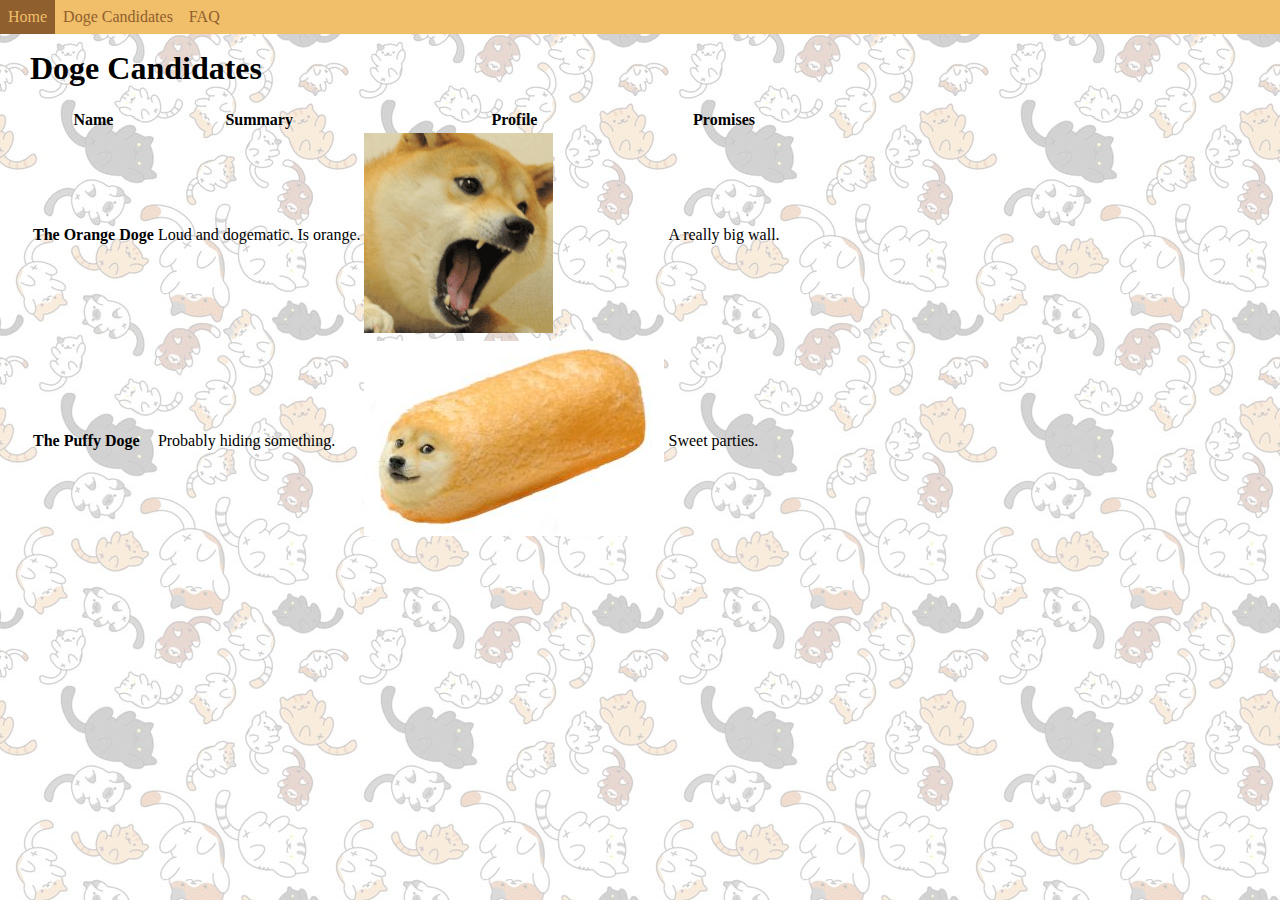
==== candidates/index.html @ 0e08bf02 "table width edits through div id" ====
<!DOCTYPE html>

<html>
<head>
	<title>Doge Candidates</title>
	<link rel="stylesheet" href="/css/rainboots.css">	
</head>

<body>
	<nav>
		<ul>
			<li><a href="/">Home</a></li>
			<li><a href="/candidates">Doge Candidates</a></li>
			<li><a href="/faq">FAQ</a></li>
		</ul>
	</nav>
	
	<h1>Doge Candidates</h1>

	<div id="candidateTable">
	<table>
		<tr>
			<th>Name</th>
			<th>Summary</th>
			<th>Profile</th>
			<th>Promises</th>
		</tr>
			<td><strong>The Orange Doge</strong></td>
			<td>Loud and dogematic. Is orange.</td>
			<td><img src="/imagefiles/angrydoge.gif" width="189" height="200" alt="Angry doge picture.">
			<td>A really big wall.</td>
		</tr>
		<tr>
			<td><strong>The Puffy Doge</strong></td>
			<td>Probably hiding something.</td>
			<td><img src="/imagefiles/twinkiedoge.jpg" width="300" height="195" alt="Twinkie doge picture.">
			<td>Sweet parties.</td>
		</tr>
	</table>
	</div>
</body>
</html>
---- css/rainboots.css ----
red {
    color: #C30000;
}

bl1 {
	color: #E5E5E5
}

p {
	font-family: comic sans ms;
}

p2 {
	text-align: right;
	font-size: 10px;
}

td {
	border-style: hidden;
	border-width: 20px;
}

body {
	background: url("/imagefiles/nekoatsume.jpg") repeat;
	margin-left: 30px;
}

.centerMe {
	margin-left: auto;
	margin-right: auto;
	display: block;
}

h1 {
	font-family: impact;
	margin-top: 50px;
}

h2 {
	font-family: arial black;
	padding: 5px;
}

table {
	font-family: comic sans ms;
}

ul {
	font-family: comic sans ms;
}

nav ul {
	position: fixed;
	top: 0;
	left: 0;
	width: 100%;
	list-style-type: none;
	margin: 0;
	padding: 0;
	background-color: #F1BE69
}

nav ul li {
	float: left;
}

nav ul li a {
	display: block;
	padding: 8px;
	background-color: #F1BE69;
	color: #8F5F2E;
	font-family: comic sans ms;
	text-decoration: none;
}

nav ul li a:hover {
	background-color: #8F5F2E;
	color: #F1BE69;
}

imgset {
	margin-top: 20px;
}

#pancakeTable {
	border-style: hidden;
	border-width: 20px;
	margin-top: 0;
	border-top: 0;
	padding-top: 0;
}

#candidateTalbe {
	border-style: hidden;
	border-width: 25px;
}
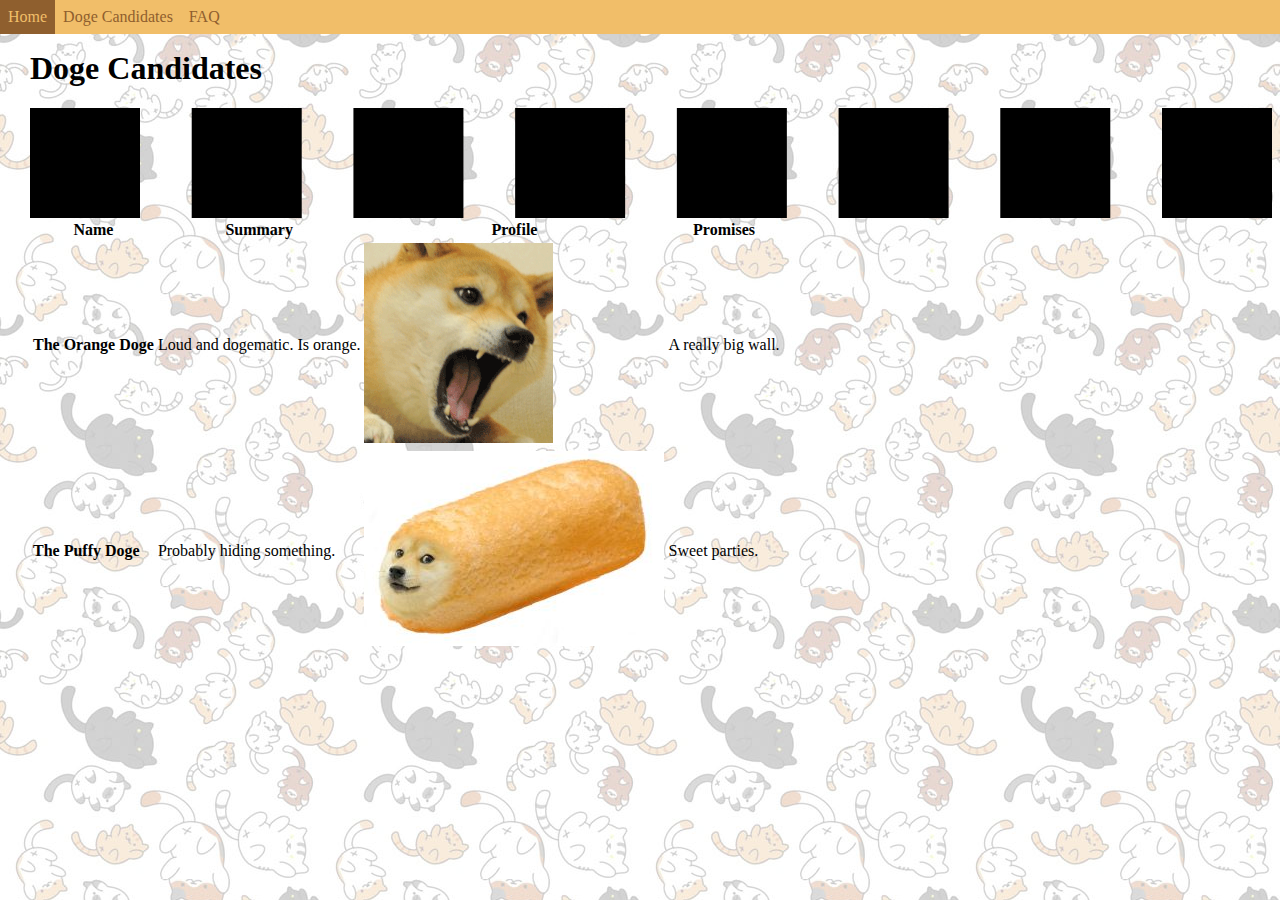
==== commit b460f6bb: "table dashed" ====
--- a/candidates/index.html
+++ b/candidates/index.html
@@ -17,8 +17,9 @@
 	
 	<h1>Doge Candidates</h1>
 
+	
+	<table>
 	<div id="candidateTable">
-	<table>
 		<tr>
 			<th>Name</th>
 			<th>Summary</th>
@@ -36,7 +37,7 @@
 			<td><img src="/imagefiles/twinkiedoge.jpg" width="300" height="195" alt="Twinkie doge picture.">
 			<td>Sweet parties.</td>
 		</tr>
+	</div>
 	</table>
-	</div>
 </body>
 </html>--- a/css/rainboots.css
+++ b/css/rainboots.css
@@ -84,13 +84,13 @@
 
 #pancakeTable {
 	border-style: hidden;
-	border-width: 20px;
+	border-width: 50px;
 	margin-top: 0;
 	border-top: 0;
 	padding-top: 0;
 }
 
-#candidateTalbe {
-	border-style: hidden;
-	border-width: 25px;
+#candidateTable {
+	border-style: dashed;
+	border-width: 55px;
 }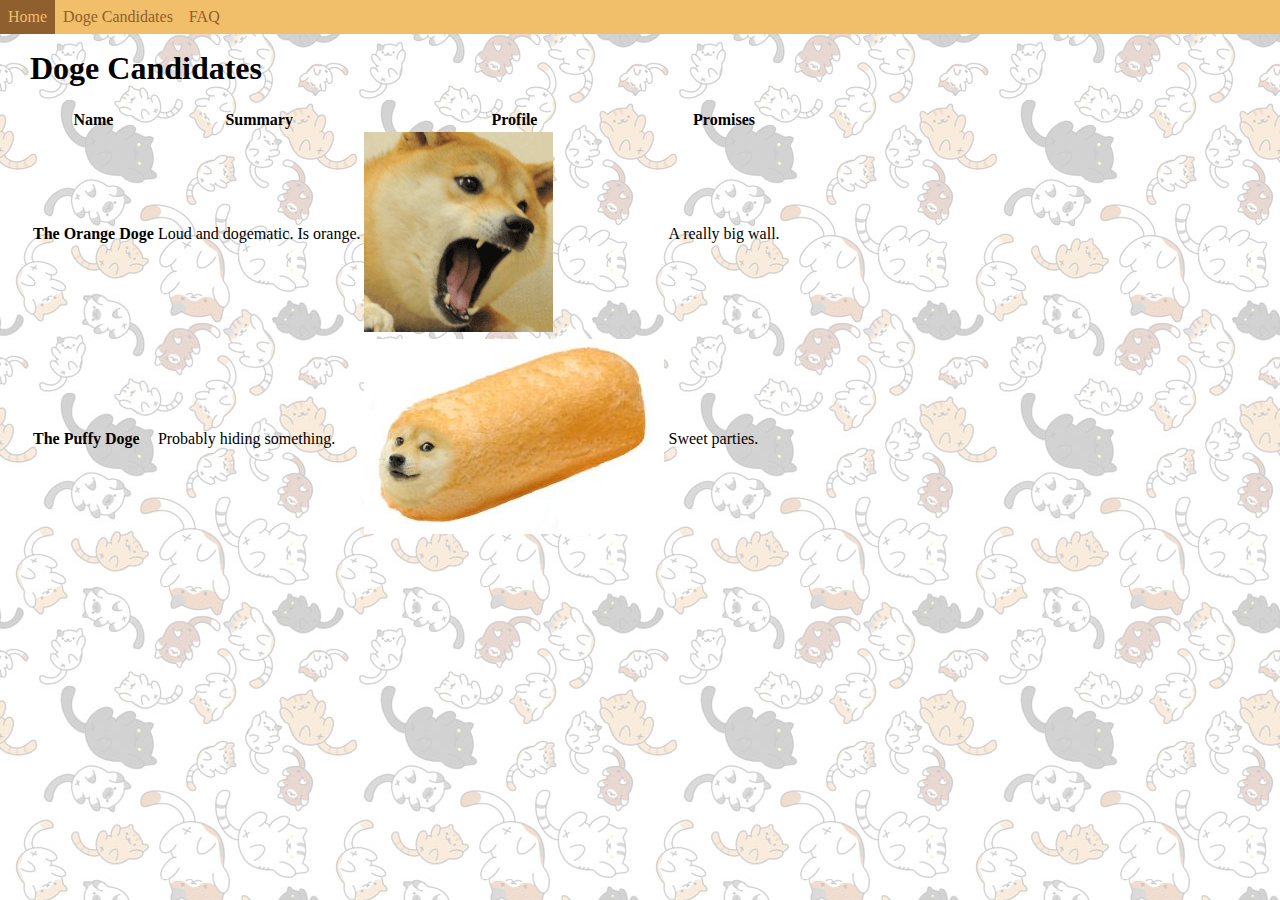
==== commit ed8696bb: "table to white" ====
--- a/candidates/index.html
+++ b/candidates/index.html
@@ -19,7 +19,6 @@
 
 	
 	<table>
-	<div id="candidateTable">
 		<tr>
 			<th>Name</th>
 			<th>Summary</th>
@@ -37,7 +36,6 @@
 			<td><img src="/imagefiles/twinkiedoge.jpg" width="300" height="195" alt="Twinkie doge picture.">
 			<td>Sweet parties.</td>
 		</tr>
-	</div>
 	</table>
 </body>
 </html>--- a/css/rainboots.css
+++ b/css/rainboots.css
@@ -82,15 +82,10 @@
 	margin-top: 20px;
 }
 
-#pancakeTable {
+td {
 	border-style: hidden;
 	border-width: 50px;
 	margin-top: 0;
 	border-top: 0;
 	padding-top: 0;
-}
-
-#candidateTable {
-	border-style: dashed;
-	border-width: 55px;
 }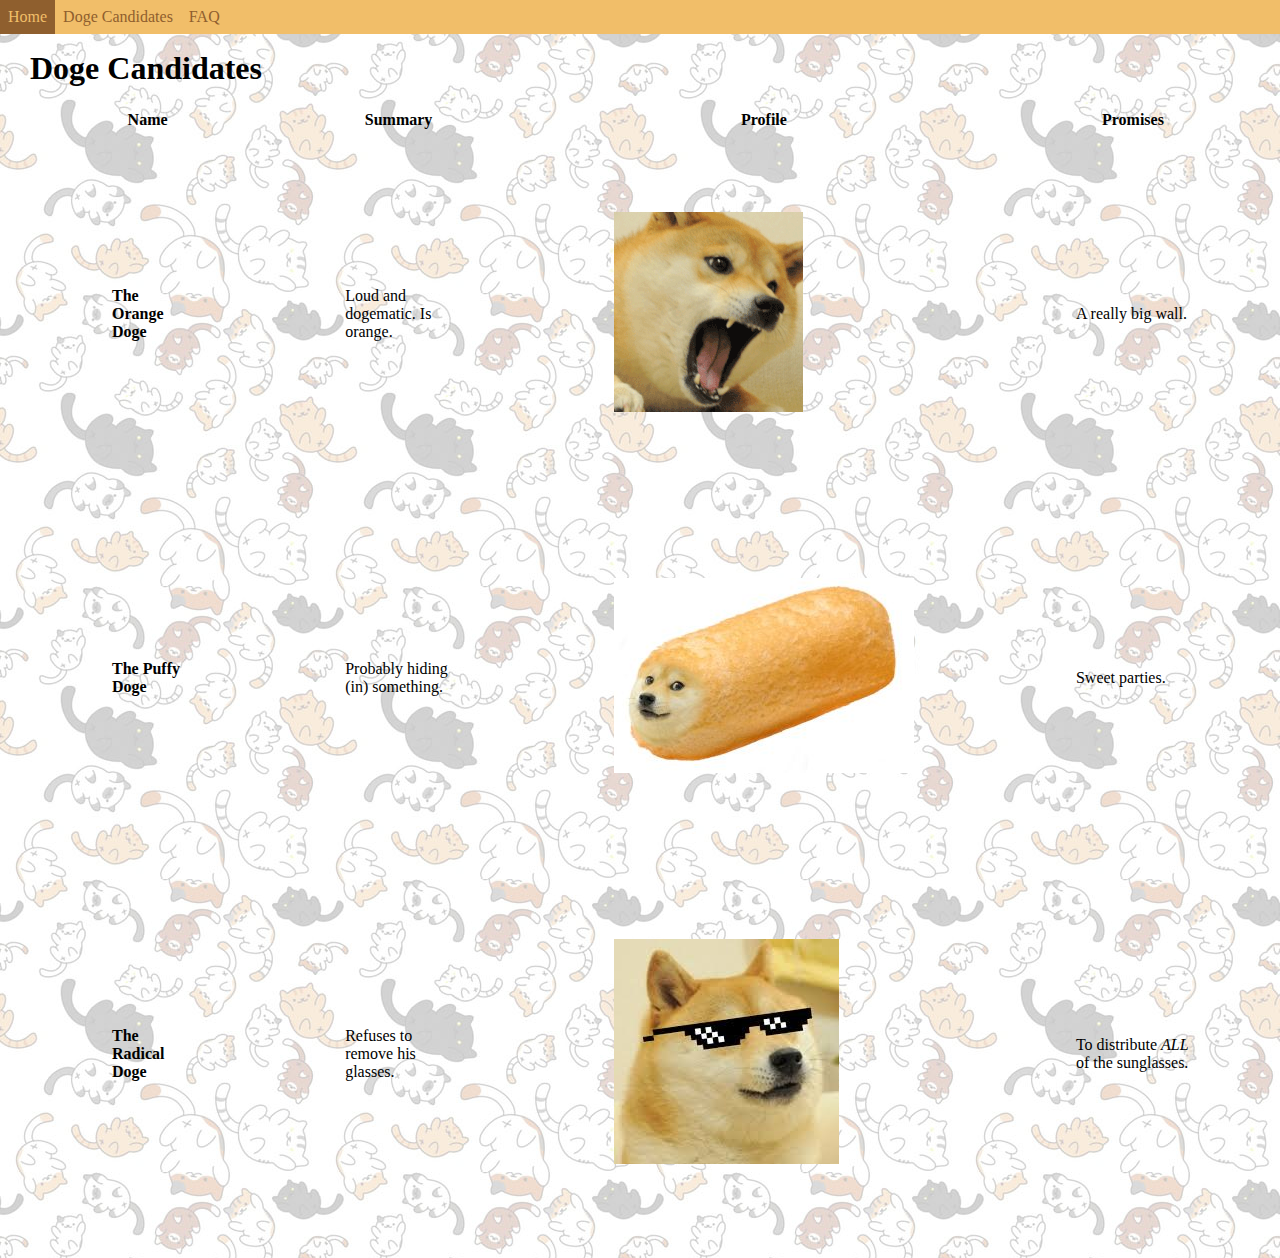
==== commit aeca0937: "added third doge candidate" ====
--- a/candidates/index.html
+++ b/candidates/index.html
@@ -32,9 +32,15 @@
 		</tr>
 		<tr>
 			<td><strong>The Puffy Doge</strong></td>
-			<td>Probably hiding something.</td>
+			<td>Probably hiding (in) something.</td>
 			<td><img src="/imagefiles/twinkiedoge.jpg" width="300" height="195" alt="Twinkie doge picture.">
 			<td>Sweet parties.</td>
+		</tr>
+		<tr>
+			<td><strong>The Radical Doge</strong></td>
+			<td>Refuses to remove his glasses.</td>
+			<td><img src="/imagefiles/cooldoge.jpg" width="225" height="225" alt="Doge with sunglasses.">
+			<td>To distribute <em>ALL</em> of the sunglasses.</td>
 		</tr>
 	</table>
 </body>
--- a/css/rainboots.css
+++ b/css/rainboots.css
@@ -17,7 +17,7 @@
 
 td {
 	border-style: hidden;
-	border-width: 20px;
+	padding: 80px;
 }
 
 body {
@@ -80,12 +80,4 @@
 
 imgset {
 	margin-top: 20px;
-}
-
-td {
-	border-style: hidden;
-	border-width: 50px;
-	margin-top: 0;
-	border-top: 0;
-	padding-top: 0;
 }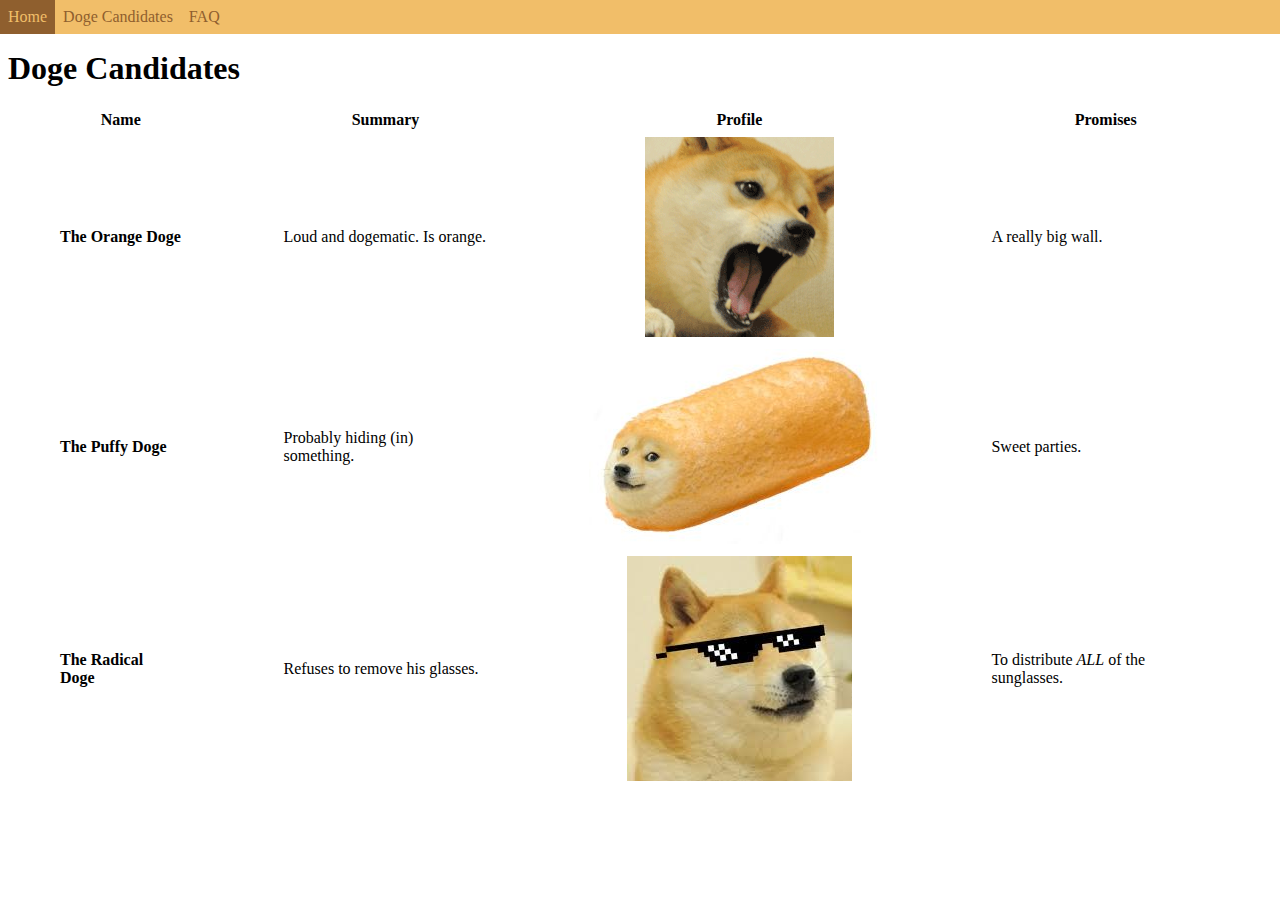
==== commit bb9217d7: "trying to center images attempt 1" ====
--- a/candidates/index.html
+++ b/candidates/index.html
@@ -27,19 +27,19 @@
 		</tr>
 			<td><strong>The Orange Doge</strong></td>
 			<td>Loud and dogematic. Is orange.</td>
-			<td><img src="/imagefiles/angrydoge.gif" width="189" height="200" alt="Angry doge picture.">
+			<td><img class="displayed" src="/imagefiles/angrydoge.gif" width="189" height="200" alt="Angry doge picture.">
 			<td>A really big wall.</td>
 		</tr>
 		<tr>
 			<td><strong>The Puffy Doge</strong></td>
 			<td>Probably hiding (in) something.</td>
-			<td><img src="/imagefiles/twinkiedoge.jpg" width="300" height="195" alt="Twinkie doge picture.">
+			<td><img class="displayed" src="/imagefiles/twinkiedoge.jpg" width="300" height="195" alt="Twinkie doge picture.">
 			<td>Sweet parties.</td>
 		</tr>
 		<tr>
 			<td><strong>The Radical Doge</strong></td>
 			<td>Refuses to remove his glasses.</td>
-			<td><img src="/imagefiles/cooldoge.jpg" width="225" height="225" alt="Doge with sunglasses.">
+			<td><img class="displayed" src="/imagefiles/cooldoge.jpg" width="225" height="225" alt="Doge with sunglasses.">
 			<td>To distribute <em>ALL</em> of the sunglasses.</td>
 		</tr>
 	</table>
--- a/css/rainboots.css
+++ b/css/rainboots.css
@@ -11,13 +11,22 @@
 }
 
 p2 {
-	text-align: right;
 	font-size: 10px;
+	font-family: comic sans ms;
 }
 
 td {
 	border-style: hidden;
-	padding: 80px;
+	padding-right: 50px;
+	padding-left: 50px;
+	padding-top: 5px;
+	padding-bottom: 5px;
+}
+
+IMG.displayed {
+	display: block;
+	margin-left: auto;
+	margin-right: auto }
 }
 
 body {
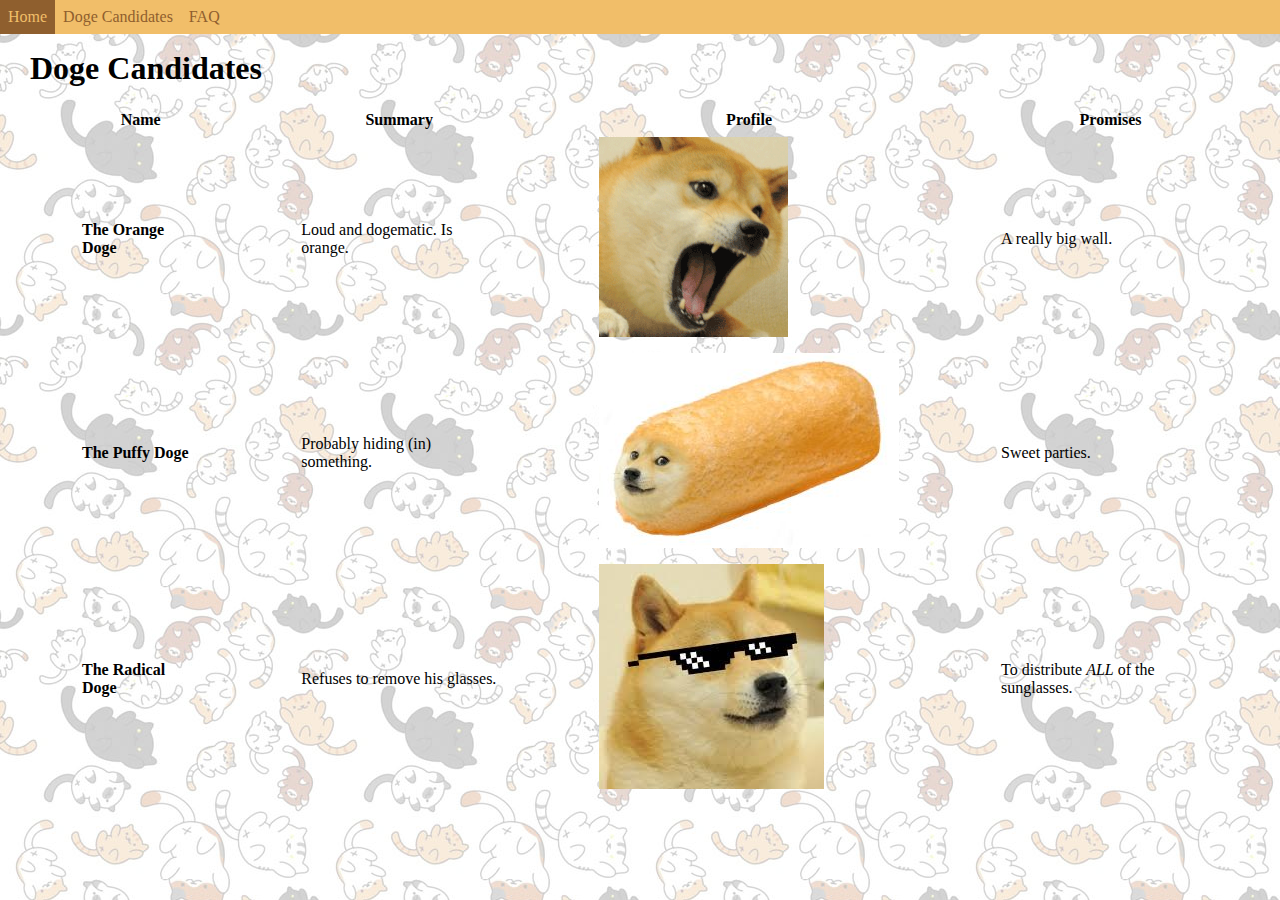
==== commit 3c7f9176: "revert, no centering image" ====
--- a/candidates/index.html
+++ b/candidates/index.html
@@ -27,19 +27,19 @@
 		</tr>
 			<td><strong>The Orange Doge</strong></td>
 			<td>Loud and dogematic. Is orange.</td>
-			<td><img class="displayed" src="/imagefiles/angrydoge.gif" width="189" height="200" alt="Angry doge picture.">
+			<td><img src="/imagefiles/angrydoge.gif" width="189" height="200" alt="Angry doge picture.">
 			<td>A really big wall.</td>
 		</tr>
 		<tr>
 			<td><strong>The Puffy Doge</strong></td>
 			<td>Probably hiding (in) something.</td>
-			<td><img class="displayed" src="/imagefiles/twinkiedoge.jpg" width="300" height="195" alt="Twinkie doge picture.">
+			<td><img src="/imagefiles/twinkiedoge.jpg" width="300" height="195" alt="Twinkie doge picture.">
 			<td>Sweet parties.</td>
 		</tr>
 		<tr>
 			<td><strong>The Radical Doge</strong></td>
 			<td>Refuses to remove his glasses.</td>
-			<td><img class="displayed" src="/imagefiles/cooldoge.jpg" width="225" height="225" alt="Doge with sunglasses.">
+			<td><img src="/imagefiles/cooldoge.jpg" width="225" height="225" alt="Doge with sunglasses.">
 			<td>To distribute <em>ALL</em> of the sunglasses.</td>
 		</tr>
 	</table>
--- a/css/rainboots.css
+++ b/css/rainboots.css
@@ -21,12 +21,6 @@
 	padding-left: 50px;
 	padding-top: 5px;
 	padding-bottom: 5px;
-}
-
-IMG.displayed {
-	display: block;
-	margin-left: auto;
-	margin-right: auto }
 }
 
 body {
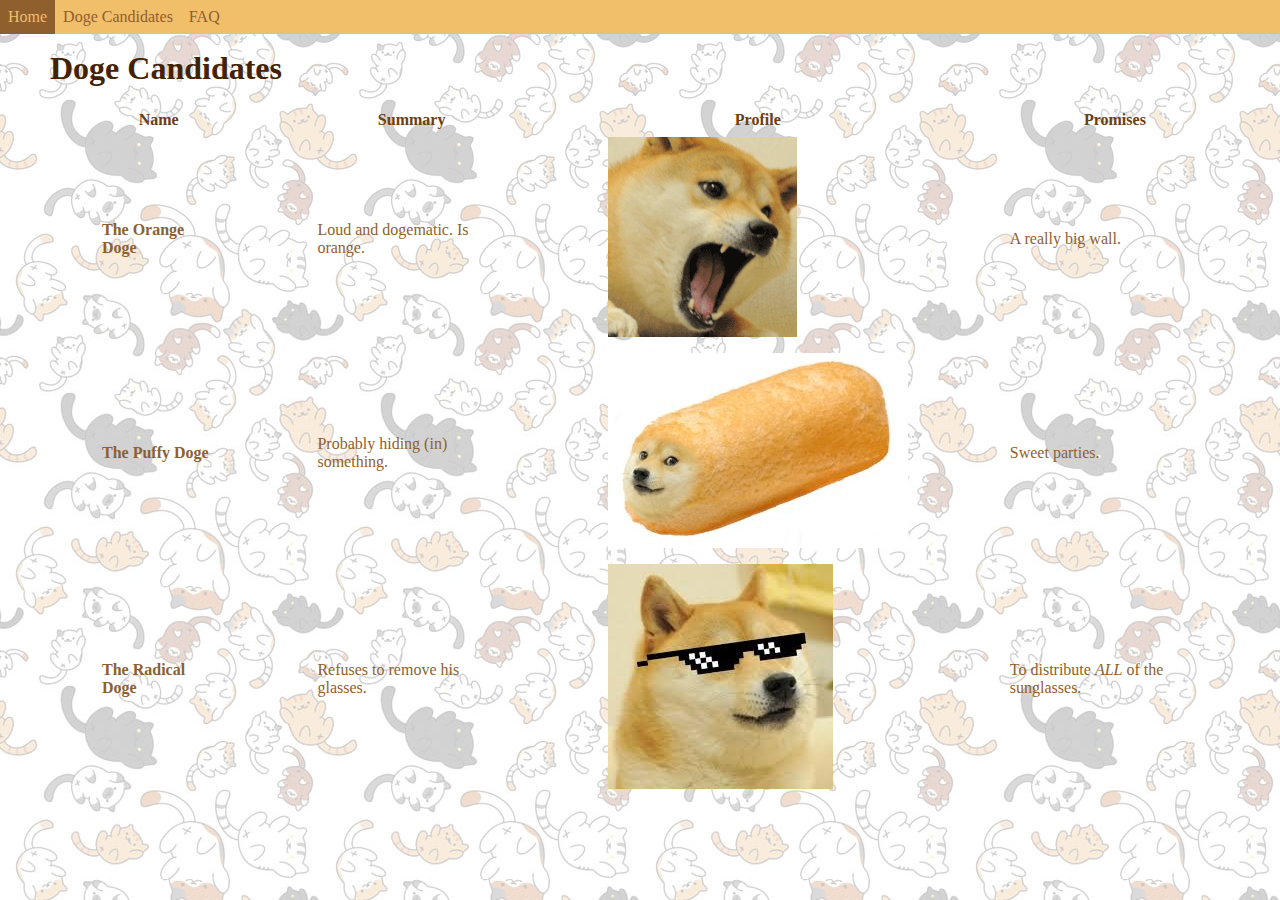
==== commit e2159074: "p2 font color to 432201" ====
--- a/candidates/index.html
+++ b/candidates/index.html
@@ -17,7 +17,6 @@
 	
 	<h1>Doge Candidates</h1>
 
-	
 	<table>
 		<tr>
 			<th>Name</th>
--- a/css/rainboots.css
+++ b/css/rainboots.css
@@ -1,18 +1,16 @@
-red {
-    color: #C30000;
-}
-
-bl1 {
-	color: #E5E5E5
-}
-
 p {
 	font-family: comic sans ms;
+	color: #8F5F2E;
 }
 
 p2 {
 	font-size: 10px;
 	font-family: comic sans ms;
+	color: #432201;
+}
+
+th {
+	color: #6A3F13;	
 }
 
 td {
@@ -21,11 +19,12 @@
 	padding-left: 50px;
 	padding-top: 5px;
 	padding-bottom: 5px;
+	color: #8F5F2E;
 }
 
 body {
 	background: url("/imagefiles/nekoatsume.jpg") repeat;
-	margin-left: 30px;
+	margin-left: 50px;
 }
 
 .centerMe {
@@ -37,11 +36,13 @@
 h1 {
 	font-family: impact;
 	margin-top: 50px;
+	color: #432201;
 }
 
 h2 {
 	font-family: arial black;
 	padding: 5px;
+	color: #6A3F13;
 }
 
 table {
@@ -50,6 +51,12 @@
 
 ul {
 	font-family: comic sans ms;
+	color: #8F5F2E;
+}
+
+table tr td ol {
+	color: #D6AC80;
+	background-color: #6A3F13;
 }
 
 nav ul {
